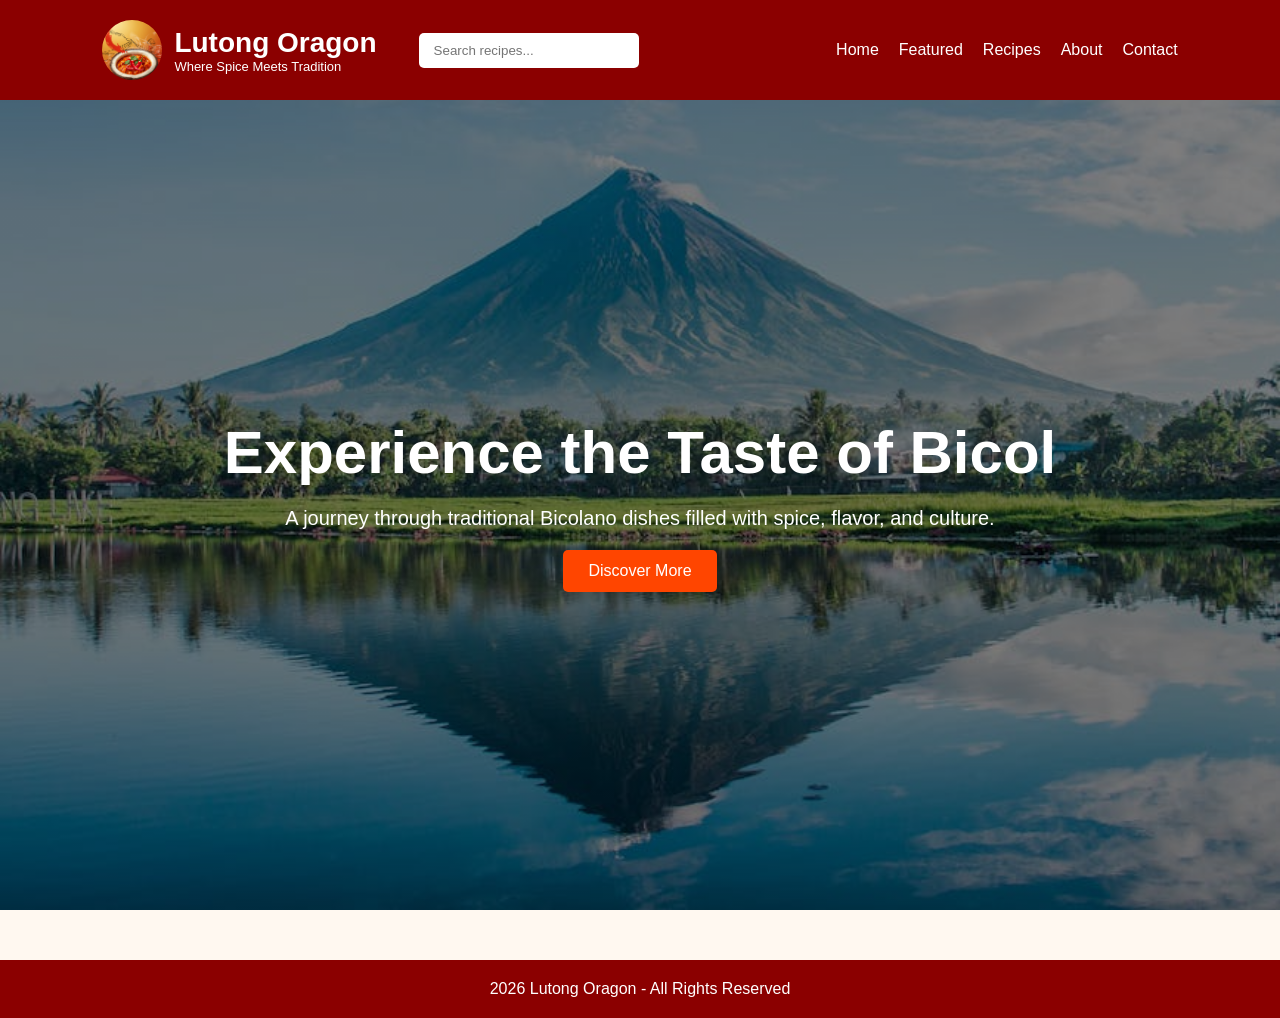
==== index.html @ 7d429614 "Add files via upload" ====
<!DOCTYPE html>
<html lang="en">
<head>

  <meta charset="UTF-8">
  <meta name="viewport"
  content="width=device-width, initial-scale=1.0">

  <title>Lutong Oragon</title>

  <link rel="stylesheet"
  href="style.css">

</head>
<body>

<header>

  <nav class="navbar">

    <div class="logo">

      <img src="Logo.png" alt="Logo">

      <div>

        <h1>Lutong Oragon</h1>

        <p>
          Where Spice Meets Tradition
        </p>

      </div>

<div class="search-box">

      <input
      type="text"
      id="searchInput"
      placeholder="Search recipes...">

    </div>

    </div>

    <ul class="nav-links">

      <li><a href="index.html">Home</a></li>
      <li><a href="featured.html">Featured</a></li>
      <li><a href="recipes.html">Recipes</a></li>
      <li><a href="about.html">About</a></li>
      <li><a href="contact.html">Contact</a></li>

    </ul>

  </nav>

</header>

<section class="hero">

  <div class="hero-content">

    <h2>
      Experience the Taste of Bicol
    </h2>

    <p>
      A journey through traditional
      Bicolano dishes filled with spice,
      flavor, and culture.
    </p>

    <a href="featured.html"
    class="btn">

      Discover More

    </a>

  </div>

</section>

<footer>

  <p>
    2026 Lutong Oragon -
    All Rights Reserved
  </p>

</footer>

<script src="script.js"></script>

</body>
</html>
---- style.css ----
*{
margin:0;
padding:0;
box-sizing:border-box;
font-family:Arial,sans-serif;
}

body{
background:#fff8f0;
color:#333;
}

.navbar{
background:#8b0000;
color:white;

display:flex;
justify-content:space-between;
align-items:center;

padding:20px 8%;
flex-wrap:wrap;
}

.logo{
display:flex;
align-items:center;
gap:12px;
}

.logo img{
width:60px;
height:60px;
border-radius:50%;
object-fit:cover;
}

.logo h1{
font-size:28px;
}

.logo p{
font-size:13px;
}

.nav-links{
list-style:none;
display:flex;
gap:20px;
}

.nav-links a{
color:white;
text-decoration:none;
transition:0.3s;
}

.nav-links a:hover{
color:gold;
}

.search-box input{
padding:10px 15px;
border:none;
border-radius:5px;
outline:none;
width:220px;
margin-left: 30px;
}

.hero{
height:90vh;

background:
linear-gradient(
rgba(0,0,0,0.5),
rgba(0,0,0,0.5)),
url('bacground.jpeg');

background-size:cover;
background-position:center;

display:flex;
justify-content:center;
align-items:center;

text-align:center;
color:white;
}

.hero-content h2{
font-size:60px;
margin-bottom:20px;
}

.hero-content p{
font-size:20px;
margin-bottom:20px;
}

.btn{
display:inline-block;

background:#ff4500;
color:white;

padding:12px 25px;

text-decoration:none;
border-radius:5px;

transition:0.3s;
}

.btn:hover{
background:#ff6347;
}

.section{
padding:70px 8%;
}

.section h2{
text-align:center;
color:#8b0000;
margin-bottom:15px;
}

.section-text{
text-align:center;
margin-bottom:40px;
line-height:1.7;
}

.cards{
display:grid;

grid-template-columns:
repeat(auto-fit,minmax(250px,1fr));

gap:25px;
}

.card{
background:white;

border-radius:10px;
overflow:hidden;

box-shadow:0 4px 10px
rgba(0,0,0,0.1);

display:flex;
flex-direction:column;
}

.card img{
width:100%;
height:220px;
object-fit:cover;
}

.card h3{
padding:15px;
color:#8b0000;
}

.card p{
padding:0 15px 20px;
line-height:1.5;
}

.card-btn{
margin:0 15px 20px;

background:#8b0000;
color:white;

padding:10px 18px;

text-decoration:none;
border-radius:5px;

width:fit-content;
}

.recipe-grid{
  display:grid;

  grid-template-columns:
  repeat(auto-fit,minmax(320px,1fr));

  gap:30px;
}

.recipe-box{
  background:white;

  padding:25px;

  border-radius:10px;

  box-shadow:0 4px 10px
  rgba(0,0,0,0.1);

  display:flex;
  flex-direction:column;

  height:100%;
}

.recipe-img{
  width:100%;
  height:250px;

  object-fit:cover;

  border-radius:10px;

  margin-bottom:20px;
}

.recipe-box h2{
  color:#8b0000;

  margin-bottom:15px;
}

.recipe-description{
  line-height:1.7;

  margin-bottom:20px;

  flex-grow:1;
}

.recipe-box h3{
  margin-top:15px;

  color:#444;
}

.recipe-box ul,
.recipe-box ol{
  margin-left:20px;

  margin-top:10px;

  line-height:1.8;
}

.about-section,
.contact-section{
padding:70px 8%;

display:flex;
justify-content:center;
align-items:center;

gap:50px;
flex-wrap:wrap;
}

.about-section img,
.contact-image img{
width:450px;
max-width:100%;

border-radius:10px;
}

.about-section div,
.contact-content{
flex:1;
min-width:300px;
}

.socials{
margin-top:20px;

display:flex;
gap:20px;
}

.socials a{
color:#8b0000;
font-size:30px;
}

form{
max-width:600px;

display:flex;
flex-direction:column;

gap:15px;
}

input,
textarea{
padding:15px;

border:1px solid #ccc;
border-radius:5px;
}

textarea{
height:150px;
}

button{
padding:12px;

border:none;
border-radius:5px;

background:#8b0000;
color:white;

cursor:pointer;
}

.message-card{
background:white;

padding:20px;

border-radius:10px;

margin-top:20px;

box-shadow:0 4px 10px
rgba(0,0,0,0.1);

border-left:5px solid #8b0000;
}

footer{
background:#8b0000;
color:white;

text-align:center;

padding:20px;
margin-top:50px;
}

@media(max-width:768px){

.navbar{
flex-direction:column;
gap:20px;
}

.hero-content h2{
font-size:35px;
}

.hero-content p{
font-size:16px;
}

.about-section,
.contact-section{
flex-direction:column;
text-align:center;
}

.search-box input{
width:100%;
}

}
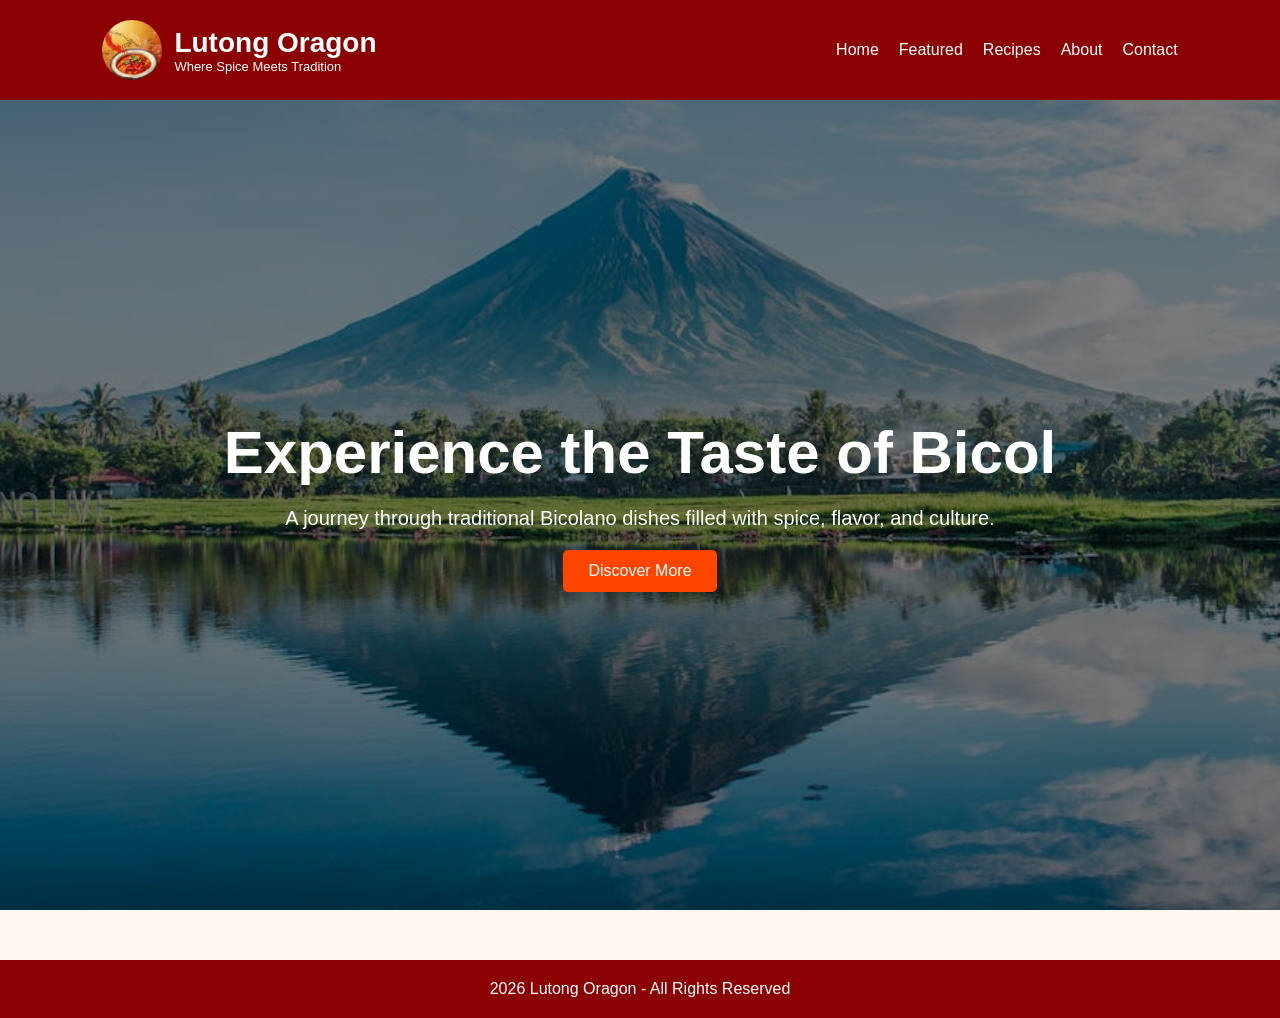
==== commit 82326f66: "Update index.html" ====
--- a/index.html
+++ b/index.html
@@ -31,15 +31,6 @@
         </p>
 
       </div>
-
-<div class="search-box">
-
-      <input
-      type="text"
-      id="searchInput"
-      placeholder="Search recipes...">
-
-    </div>
 
     </div>
 
@@ -94,4 +85,4 @@
 <script src="script.js"></script>
 
 </body>
-</html>+</html>
